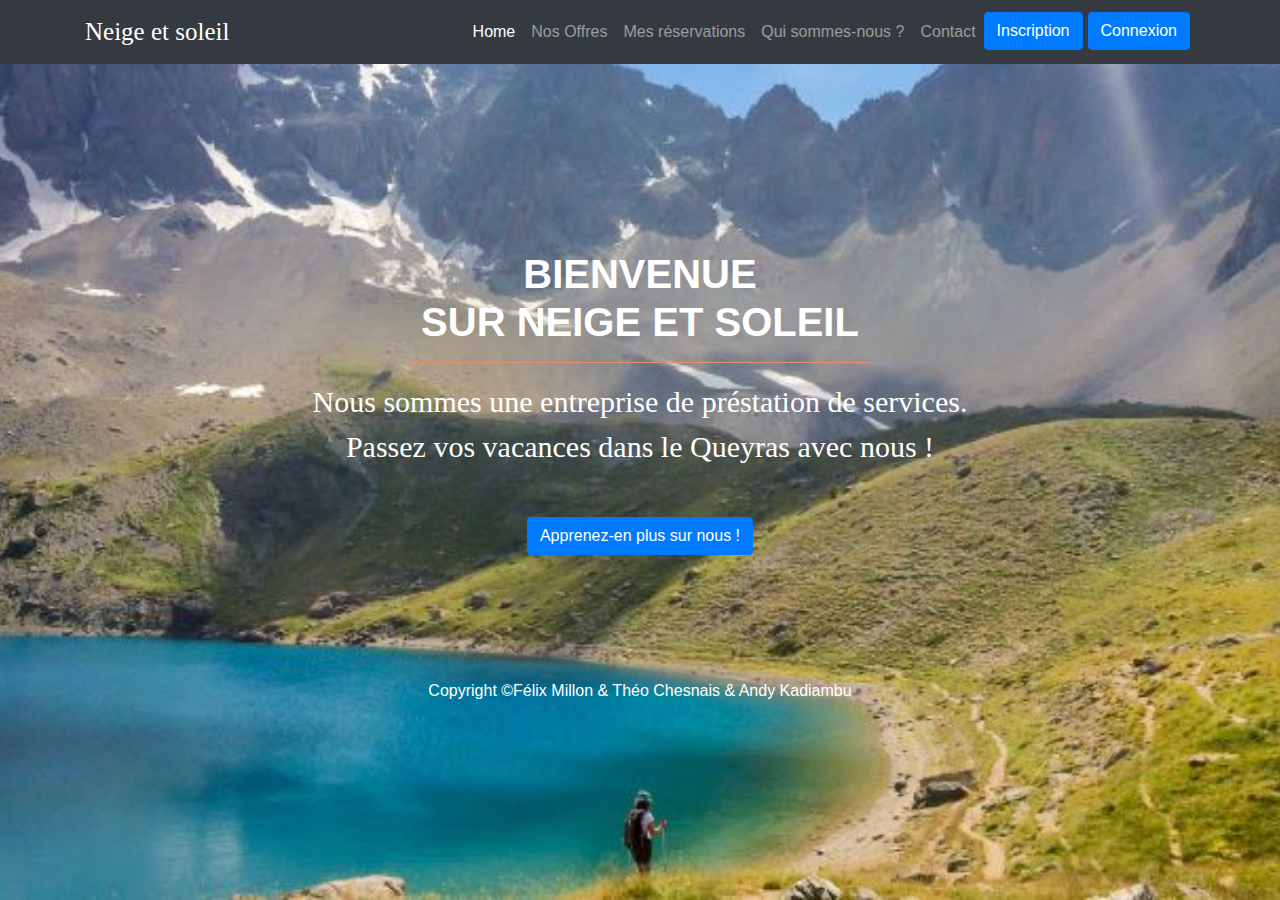
==== Interface/index.html @ d2f86540 "Add files via upload" ====
<!DOCTYPE html>
<html lang="fr">

  <head>

    <meta charset="utf-8">
    <meta name="viewport" content="width=device-width, initial-scale=1, shrink-to-fit=no">
    <meta name="description" content="">
    <meta name="author" content="">

    <title>Belle Table</title>

    <!-- Bootstrap core CSS -->
    <link href="vendor/bootstrap/css/bootstrap.min.css" rel="stylesheet">

    <!-- Custom styles for this template -->
    <link href="css/style.css" rel="stylesheet">

  </head>

  <body>

    <!-- Navigation -->

    <nav class="navbar navbar-expand-lg navbar-dark bg-dark fixed-top">
      <div class="container">
        <a class="logo navbar-brand" href="index.html">Neige et soleil</a>

        <button class="navbar-toggler" type="button" data-toggle="collapse" data-target="#navbarResponsive" aria-controls="navbarResponsive" aria-expanded="false" aria-label="Toggle navigation">
          <span class="navbar-toggler-icon"></span>
        </button>
        <div class="collapse navbar-collapse" id="navbarResponsive">
          <ul class="navbar-nav ml-auto">
            
            <li class="nav-item active">

                <a class="nav-link" href="index.html">Home<span class="sr-only">(current)</span></a>

            </li>
            
            <li class="nav-item">

                <a class="nav-link" href="">Nos Offres</a>
            
            </li>
            
            <li class="nav-item">
            
              <a class="nav-link" href="">Mes réservations</a>
            
            </li>
            
            <li class="nav-item">
                
                <a class="nav-link" href="">Qui sommes-nous ?</a>
            
            </li>
            
            <li class="nav-item">
              
              <a class="nav-link" href="">Contact</a>
            
            </li>
            
            
            
            <li class="button1 nav-item">
            
              <a class="btn btn-primary btn-xl" href="index5.html">Inscription</a>
            
            </li>
            
            <li class="button1 nav-item">
            
              <a class="btn btn-primary btn-xl" href="">Connexion</a>
            
            </li>

          </ul>
        </div>
      </div>
    </nav>

    <header class="tete">
       <div class="container my-auto">
        <div class="row">
          <div class="col-lg-10 mx-auto">
            <h1 class="text-uppercase">
              <strong class="presentation">Bienvenue<br /> sur Neige et Soleil</strong>
            <hr width="50%" color="#FFA07A" />
            </h1>

          </div>
          <div class="col-lg-8 mx-auto">
            <p class="texto text-faded mb-5">Nous sommes une entreprise de préstation de services. Passez vos vacances dans le Queyras avec nous !</p>
            <a class="btn btn-primary btn-xl" href="index3.html">Apprenez-en plus sur nous !</a>
          </div>
        </div>
      </div>


    </header>

<br /><br /><br />

<footer class="py-5">
<div class="container">
  <p class="m-1 text-center text-white">Copyright &copy;Félix Millon & Théo Chesnais & Andy Kadiambu</p>
</div>
</footer>

  </body>

</html>
---- Interface/css/style.css ----
@font-face {
    font-family: 'rapscallionregular';
    src: url('police/RAPSCALL-webfont.eot');
    src: url('police/RAPSCALL-webfont.eot?#iefix') format('embedded-opentype'),
         url('police/RAPSCALL-webfont.woff2') format('woff2'),
         url('police/RAPSCALL-webfont.woff') format('woff'),
         url('police/RAPSCALL-webfont.ttf') format('truetype'),
         url('police/RAPSCALL-webfont.svg#rapscallionregular') format('svg');
    font-weight: normal;
    font-style: normal;

}

body {
  padding-top: 250px;
background-color:white;
background-image: url("queyras_soleil.jpg");
background-attachment: fixed;
background-repeat: no-repeat;
background-position: center;
background-size: cover;
}

.presentation {

  color: white;

}

.texto {
    font-family: 'rapscallionregular'; 
    color: white;
    font-size: 30px;
}

.tete
{
  text-align: center;
}

.button1 {

  padding-right: 5px;

}

.logo {

  font-size: 25px;
  font-family: Brush Script MT;
}
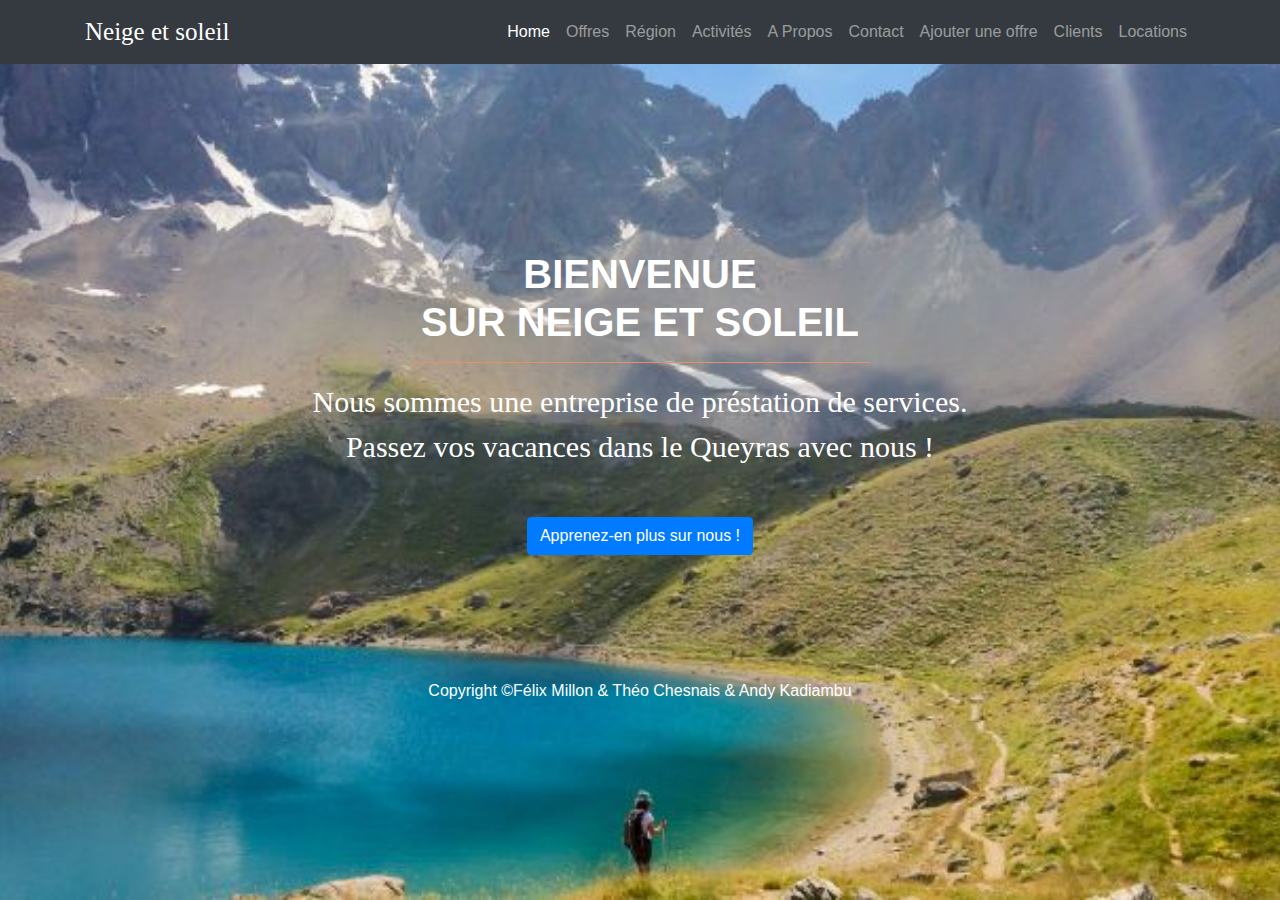
==== commit 66aad4dd: "Update index.html" ====
--- a/Interface/index.html
+++ b/Interface/index.html
@@ -39,43 +39,36 @@
             </li>
             
             <li class="nav-item">
-
-                <a class="nav-link" href="">Nos Offres</a>
-            
+                <a class="nav-link" href="">Offres</a>
             </li>
             
             <li class="nav-item">
-            
-              <a class="nav-link" href="">Mes réservations</a>
-            
+                <a class="nav-link" href="">Région</a>
             </li>
             
             <li class="nav-item">
-                
-                <a class="nav-link" href="">Qui sommes-nous ?</a>
-            
+              <a class="nav-link" href="">Activités</a>
             </li>
             
             <li class="nav-item">
-              
-              <a class="nav-link" href="">Contact</a>
-            
+                <a class="nav-link" href="">A Propos</a>
             </li>
             
-            
-            
-            <li class="button1 nav-item">
-            
-              <a class="btn btn-primary btn-xl" href="index5.html">Inscription</a>
-            
+            <li class="nav-item">
+              <a class="nav-link" href="">Contact</a>
             </li>
             
-            <li class="button1 nav-item">
+            <li class="nav-item">
+              <a class="nav-link" href="">Ajouter une offre</a>
+            </li>
             
-              <a class="btn btn-primary btn-xl" href="">Connexion</a>
+            <li class="nav-item">
+              <a class="nav-link" href="">Clients</a>
+            </li>
             
+            <li class="nav-item">
+              <a class="nav-link" href="">Locations</a>
             </li>
-
           </ul>
         </div>
       </div>
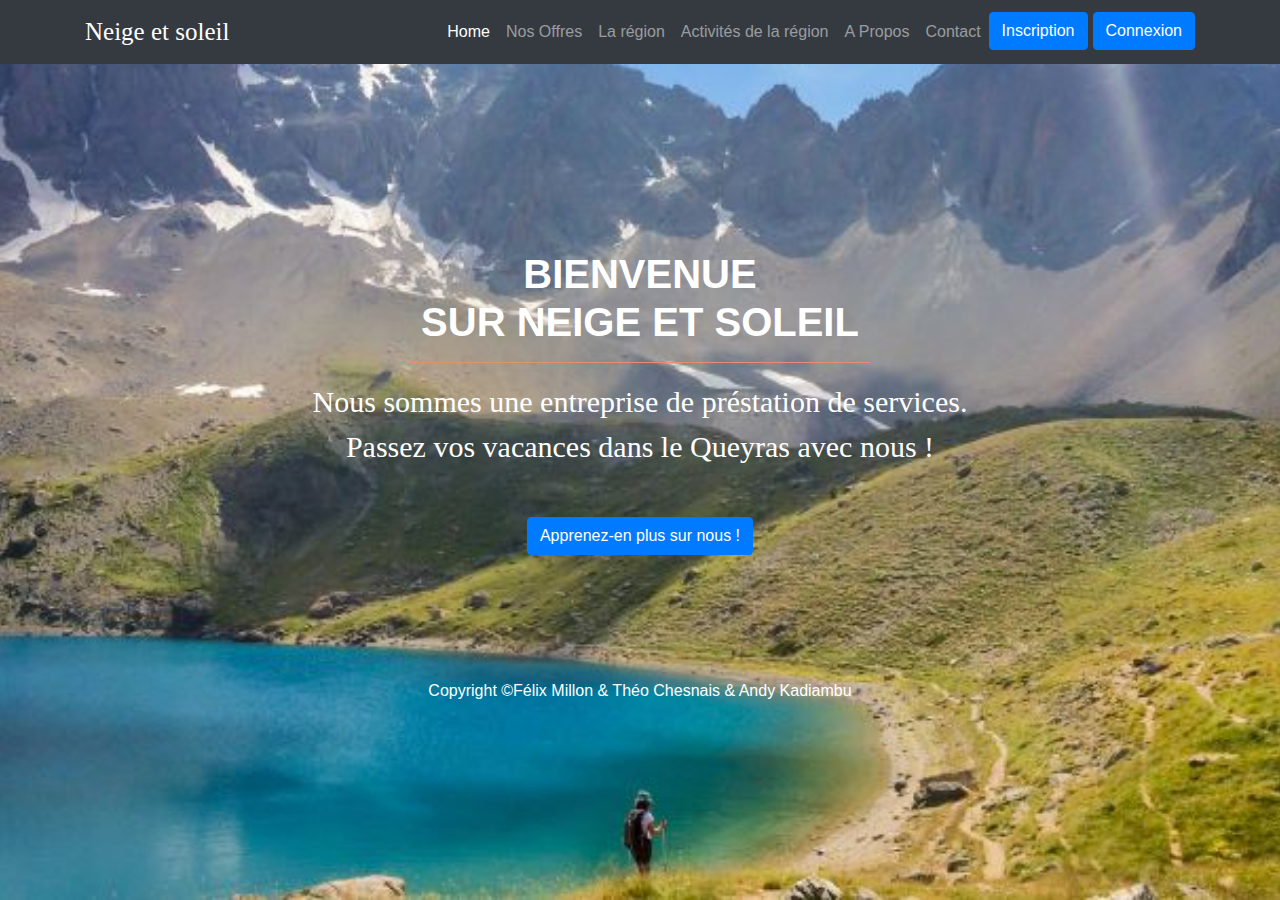
==== commit 52fbb6a1: "Update index.html" ====
--- a/Interface/index.html
+++ b/Interface/index.html
@@ -39,15 +39,15 @@
             </li>
             
             <li class="nav-item">
-                <a class="nav-link" href="">Offres</a>
+                <a class="nav-link" href="">Nos Offres</a>
             </li>
             
             <li class="nav-item">
-                <a class="nav-link" href="">Région</a>
+                <a class="nav-link" href="">La région</a>
             </li>
             
             <li class="nav-item">
-              <a class="nav-link" href="">Activités</a>
+              <a class="nav-link" href="">Activités de la région</a>
             </li>
             
             <li class="nav-item">
@@ -58,17 +58,20 @@
               <a class="nav-link" href="">Contact</a>
             </li>
             
-            <li class="nav-item">
-              <a class="nav-link" href="">Ajouter une offre</a>
+            
+            
+            <li class="button1 nav-item">
+            
+              <a class="btn btn-primary btn-xl" href="index5.html">Inscription</a>
+            
             </li>
             
-            <li class="nav-item">
-              <a class="nav-link" href="">Clients</a>
+            <li class="button2 nav-item">
+            
+              <a class="btn btn-primary btn-xl" href="">Connexion</a>
+            
             </li>
-            
-            <li class="nav-item">
-              <a class="nav-link" href="">Locations</a>
-            </li>
+
           </ul>
         </div>
       </div>
